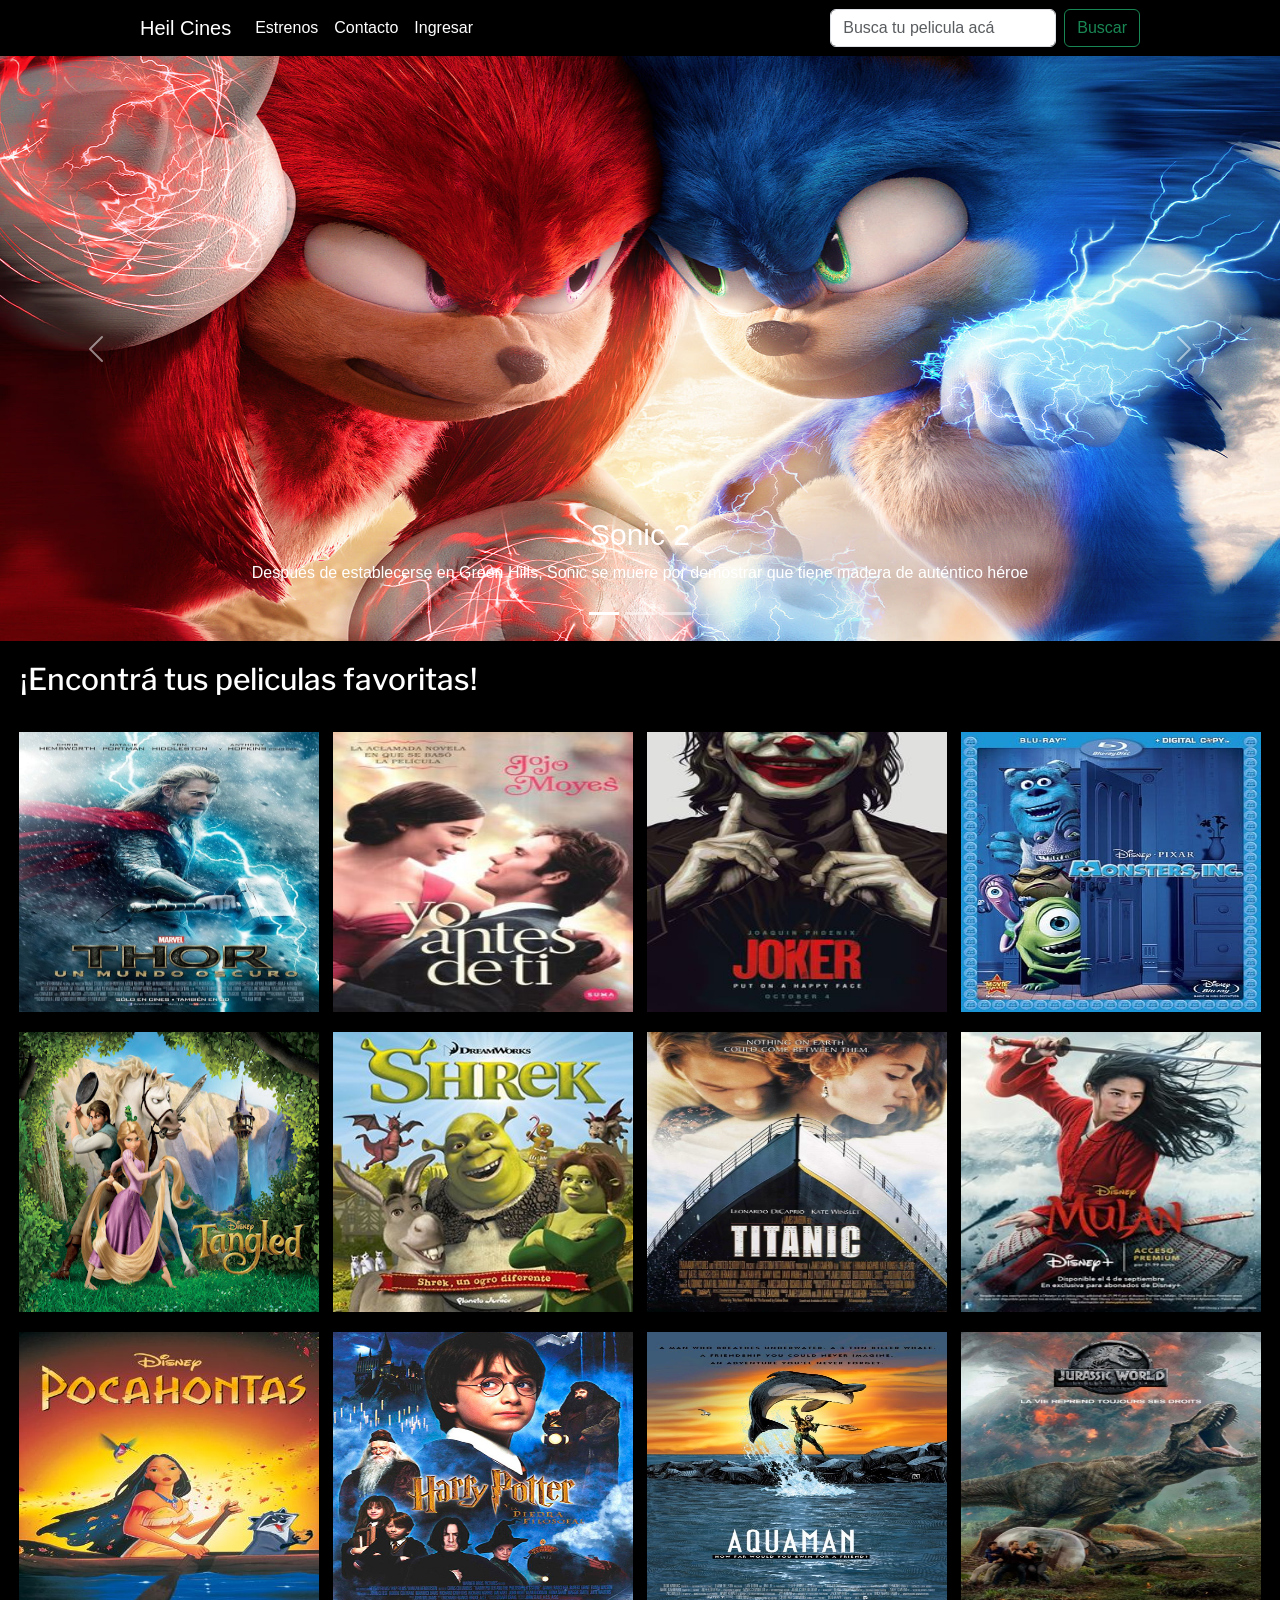
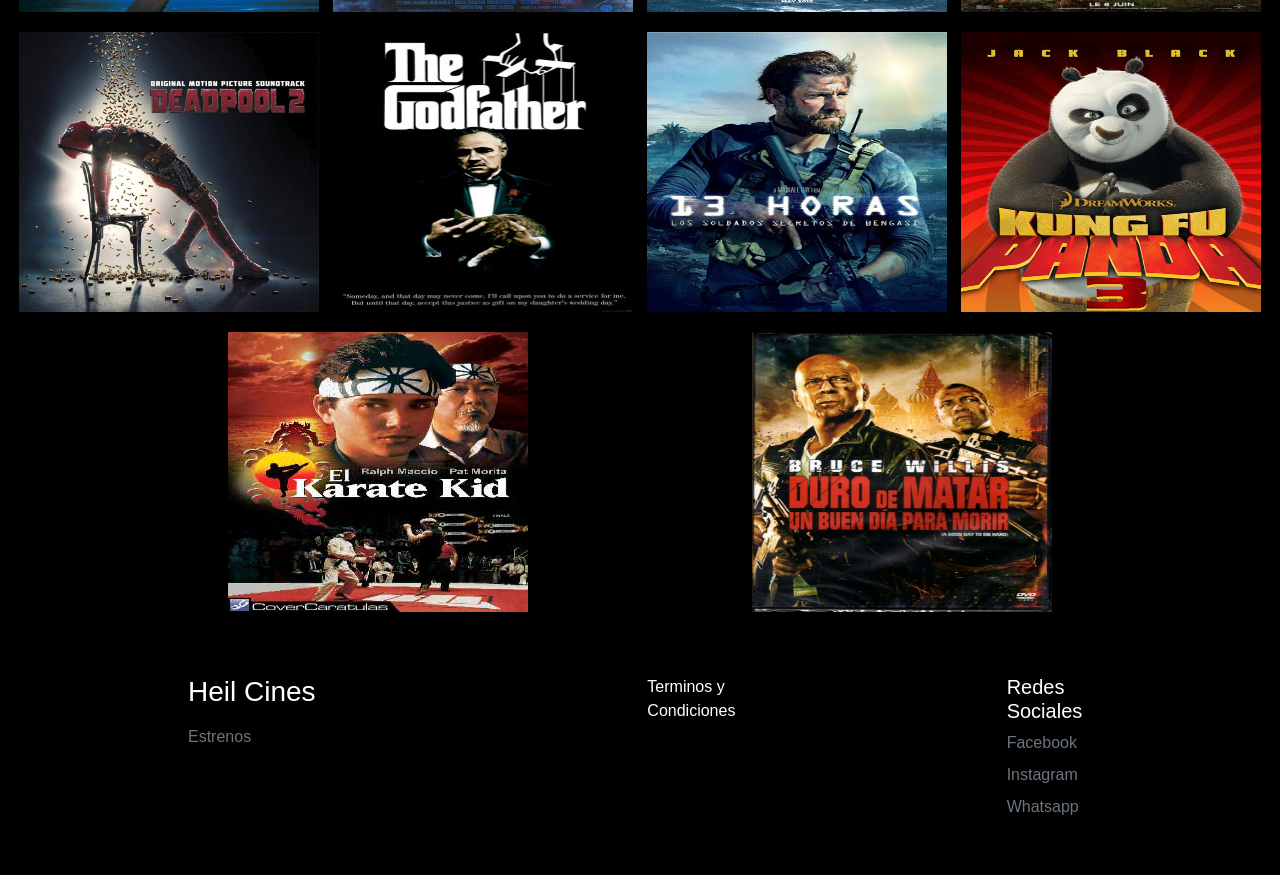
==== index.html @ d52f403f "Initial commit" ====
<!DOCTYPE html>
<html lang="en">
<head>
    <meta charset="UTF-8">
    <meta http-equiv="X-UA-Compatible" content="IE=edge">
    <meta name="viewport" content="width=device-width, initial-scale=1.0">

    <!----Keywords----->
    <meta name="Keywords" content="Cine, Cines, Peliculas, Estrenos, Comedia, Acción, Aventura, próximos estrenos, nuevas peliculas, proximos lanzamientos">


    <!-----Description----->
    <meta name="description" content="Este es el inicio de la página de Peliculas de Heil Cines">


    <!----- Link a estilos bootstrap------>
    <link href="https://cdn.jsdelivr.net/npm/bootstrap@5.1.3/dist/css/bootstrap.min.css" rel="stylesheet" integrity="sha384-1BmE4kWBq78iYhFldvKuhfTAU6auU8tT94WrHftjDbrCEXSU1oBoqyl2QvZ6jIW3" crossorigin="anonymous">


    <!-------Link a estilos propios------->
    <link rel="stylesheet" href="./css/style.css">

    <!---Favicon--->
    <link rel="icon" href="./img/HeilCines.png">


    <!----Title---->
    <title>Heil Cines - Inicio </title>
</head>
<body>
         <header>
            <nav class="navbar navbar-expand-lg navbar-dark bg-#000000">
                <div class="container-fluid">
                  <button class="navbar-toggler" type="button" data-bs-toggle="collapse" data-bs-target="#navbarTogglerDemo03" aria-controls="navbarTogglerDemo03" aria-expanded="false" aria-label="Toggle navigation">
                    <span class="navbar-toggler-icon"></span>
                  </button>
                  <div class="logo-top">
                  <a class="navbar-brand" href="index.html">Heil Cines</a>
                </div>
                  <div class="collapse navbar-collapse" id="navbarTogglerDemo03">
                    <ul class="navbar-nav me-auto mb-2 mb-lg-0">
                      <li class="nav-item">
                        <a class="nav-link active" aria-current="page" href="./pages/estrenos.html">Estrenos</a>
                      </li>
                      <li class="nav-item">
                        <a class="nav-link active" href="./pages/contacto.html">Contacto</a>
                      </li>
                      <li class="nav-item">
                        <a class="nav-link active" href="./pages/sesion.html">Ingresar</a>
                      </li>
                    </ul>
                    <form class="d-flex">
                      <input class="form-control me-2" type="search" placeholder="Busca tu pelicula acá" aria-label="Search">
                      <button class="btn btn-outline-success" type="submit">Buscar</button>
                    </form>
                  </div>
                </div>
              </nav>
        </header>
        

    <main>
        <div class="container-img">

        
            <div id="carouselExampleCaptions" class="carousel slide" data-bs-ride="carousel">
                <div class="carousel-indicators">
                <button type="button" data-bs-target="#carouselExampleCaptions" data-bs-slide-to="0" class="active" aria-current="true" aria-label="Slide 1"></button>
                <button type="button" data-bs-target="#carouselExampleCaptions" data-bs-slide-to="1" aria-label="Slide 2"></button>
                <button type="button" data-bs-target="#carouselExampleCaptions" data-bs-slide-to="2" aria-label="Slide 3"></button>
                </div>
                <div class="carousel-inner align-items-center justify-content-center">
                <div class="carousel-item active">
                    <img src="./img/sonic2.jpg" class="d-block w-100" alt="...">
                    <div class="carousel-caption">
                    <h5>Sonic 2</h5>
                    <p>Después de establecerse en Green Hills, Sonic se muere por demostrar que tiene madera de auténtico héroe</p>
                    </div>
                </div>
                <div class="carousel-item">
                    <img src="./img/batman-jpg.jpg" class="d-block w-100" alt="...">
                    <div class="carousel-caption d-none d-md-block">
                    <h5>Batman</h5>
                    <p>Cuando un asesino se dirige a la élite de Gotham con una serie de maquinaciones sádicas, un rastro de pistas crípticas envía Batman a una investigación en los bajos fondos.</p>
                    </div>
                </div>
                <div class="carousel-item">
                    <img src="./img/cangrejonegro-jpg.jpg" class="d-block w-100" alt="...">
                    <div class="carousel-caption d-none d-md-block">
                    <h5>Cangrejo Negro</h5>
                    <p>Para poner fin a una guerra apocalíptica y salvar a su hija, una soldado emprende una misión desesperada: transportar un cargamento ultrasecreto por un mar helado.</p>
                    </div>
                </div>
                </div>
                <button class="carousel-control-prev" type="button" data-bs-target="#carouselExampleCaptions" data-bs-slide="prev">
                <span class="carousel-control-prev-icon" aria-hidden="true"></span>
                <span class="visually-hidden">Previous</span>
                </button>
                <button class="carousel-control-next" type="button" data-bs-target="#carouselExampleCaptions" data-bs-slide="next">
                <span class="carousel-control-next-icon" aria-hidden="true"></span>
                <span class="visually-hidden">Next</span>
                </button>
            </div>
        </div>

        <section class="content1">
            <div>
                <h2>¡Encontrá tus peliculas favoritas!</h2>
            </div>
                <div class="peliculas1">
                
                    <img src="./img/thor.png" alt="Pelicula Thor">
                    <img src="./img/Yoantesdeti.jpg" alt="Pelicula Yo antes de ti">
                    <img src="./img/joker.jpg" alt="Pelicula Joker">
                    <img src="./img/monstersinc.jpg" alt="Pelicula Monster Inc">
                    <img src="./img/enredados.jpg" alt="Pelicula Enredados">
                    <img src="./img/shrek.jpg" alt="Pelicula Shrek">
                    <img src="./img/titanic.jpg" alt="Pelicula Titanic">
                    <img src="./img/mulan.jpg" alt="Pelicula Mulan">
                    <img src="./img/pocahontas.jpg" alt="Pelicula Pocahontas">
                    <img src="./img/harrypotter.jpg" alt="Pelicula Harry Potter">
                    <img src="./img/aquaman.jpg" alt="Pelicula Aquaman">
                    <img src="./img/jurassicwordl.jpg" alt="Pelicula JurassicWorld">
                    <img src="./img/deadpool2,jpg.jpg" alt="Pelicula Deadpool2">
                    <img src="./img/elpadrino.jpg" alt="Pelicula El Padrino">
                    <img src="./img/13horas.jpg" alt="Pelicula 13 horas">
                    <img src="./img/kungfupanda.jpg" alt="Pelicula Kung fu Panda">
                    <img src="./img/karatekid.jpg" alt="Pelicula Karatekid">
                    <img src="./img/durodematar.jpg" alt="Pelicula Duro de Matar">
                </div>
           

        </section>
    

    </main>
    <footer class="container-fluid">
        
        <div class="row p-5 bg-seconday text-white">

            <div class="col-xs-12 col-md-6 col-lg-4">
                <div class="logo">

                
                <p class="h3 mb-3">Heil Cines</p>
                <div class="mb-3">
                    <a class="text-secondary text-decoration-none" href="./pages/estrenos.html">Estrenos</a>
                </div>
            </div>
            </div>
            <div class="col-xs-12 col-md-6 col-lg-4">
                <div class="terminos">
                <a class="text-white text-decoration-none" href="#">Terminos y Condiciones</a>
            </div>
        </div>
            <div class="col-xs-12 col-md-6 col-lg-4">
                <div class="redes">
                <p class="h5">Redes Sociales</p>
                <div class="mb-2">
                    <a class="text-secondary text-decoration-none" href="https://www.facebook.com/" target="_blank">Facebook</a>
                
            </div>
                <div class="mb-2">
                    <a class="text-secondary text-decoration-none" href="https://www.instagram.com/" target="_blank">Instagram</a>
                </div>
                <div class="mb-2">
                    <a class="text-secondary text-decoration-none" href="https://web.whatsapp.com/" target="_blank">Whatsapp</a>
                </div>
            </div>
            </div>

        </div>

        
     </footer>


     <!-----Link a script de Bootstrap------>
     <script src="https://cdn.jsdelivr.net/npm/bootstrap@5.1.3/dist/js/bootstrap.bundle.min.js" integrity="sha384-ka7Sk0Gln4gmtz2MlQnikT1wXgYsOg+OMhuP+IlRH9sENBO0LRn5q+8nbTov4+1p" crossorigin="anonymous"></script>

</body>
</html>
---- css/style.css ----
@import url("https://fonts.googleapis.com/css2?family=Libre+Franklin:wght@100&display=swap");
* {
  margin: 0;
  padding: 0;
  box-sizing: border-box;
  font-family: 'Anek Tamil', sans-serif; }

body {
  background-color: black;
  background-attachment: fixed;
  background-size: cover;
  height: 600px;
  width: 100%; }

.slide img {
  height: 65vh; }

h5 {
  font-size: 30px; }

.carousel-caption1 p {
  font-size: 20px; }

.container-fluid {
  width: 80%; }
  .container-fluid .redes {
    margin-left: 200px; }
  .container-fluid .terminos {
    padding-left: 150px; }

.footer-gral {
  display: flex;
  flex-direction: column; }

@media screen and (min-width: 768px) {
  .footer-gral {
    flex-direction: row; } }

.peliculas1 {
  display: flex;
  flex-wrap: wrap;
  justify-content: space-evenly;
  padding: 5px; }
  .peliculas1 img {
    height: 300px;
    width: 300px;
    max-height: 400px;
    max-width: 400px;
    padding: 10px 0px; }

.content1 h2 {
  font-family: 'Libre Franklin', sans-serif;
  display: flex;
  margin: 20px 0px 20px 20px;
  font-size: 30px;
  color: white; }

.body-grid {
  background-color: #000000;
  width: 100%;
  margin: 0 auto;
  padding: 3px;
  display: grid;
  grid-template-columns: 50% 50%;
  grid-template-areas: "header1 header1" "img-prin img-prin" "main main" "footer footer"; }
  .body-grid .img-prin {
    grid-area: img-prin;
    height: 65vh;
    background-image: url(../img/moonfall.jpg); }
  .body-grid .header-estr {
    grid-area: header1; }
  .body-grid .estrenos-m {
    grid-area: main;
    background-color: #000000; }
  .body-grid .footer-estr {
    grid-area: footer;
    background-color: #000000; }

.img, .estrenos .la-abuela img, .estrenos .red img {
  color: #ffffff;
  width: 280px;
  height: 100%; }

.pelis, .main-peli1 .mid-peli1, .main-peli2 .mid-peli2, .mid-peli {
  margin: 0 auto;
  width: 60%;
  padding: 35px;
  color: #ffffff; }

.spiderman {
  min-width: 270px; }

.h1-estr {
  font-size: 30px;
  color: #b2b2b2;
  text-transform: uppercase;
  margin: 20px 10px 10px 30px;
  font-family: 'Libre Franklin', sans-serif; }

.estrenos {
  display: flex;
  justify-content: space-evenly;
  margin: 0px auto 0px auto;
  background-color: black;
  padding: 20px 0;
  height: 500px;
  margin-bottom: -100px; }

.librodelaselva {
  min-width: 280px;
  transition: all 0.3 ease-in-out; }
  .librodelaselvahover {
    transform: scale(2, 0.5); }

.main-peli1 {
  background-image: url(../img/fondolibro.jpg);
  background-position: center; }
  .main-peli1 .iframe-peli1 {
    width: 562px;
    margin: 0 auto; }
  .main-peli1 .peli1 {
    width: 100%;
    display: flex;
    justify-content: center;
    margin-bottom: 30px; }
  .main-peli1 .peli1 h2 {
    padding: 10px;
    text-transform: uppercase; }
  .main-peli1 .peli1 p {
    padding: 10px;
    text-indent: 10px; }

.main-peli2 {
  background-image: url(../img/fondospiderman.jpg);
  background-position: center;
  background-size: cover;
  margin-bottom: 30px; }
  .main-peli2 .mid-peli2 .iframe-peli2 {
    width: 562px;
    margin: 0 auto; }
  .main-peli2 .peli2 {
    width: 100%;
    display: flex;
    justify-content: center;
    margin-bottom: 30px; }
  .main-peli2 h2 {
    padding: 10px;
    text-transform: uppercase; }
  .main-peli2 p {
    padding: 10px;
    text-indent: 10px; }

.main-peli3 {
  background-image: url(../img/avenger-fondo.jpg); }

.main-peli4 {
  background-image: url(../img/la-abuela-fondo.jpg);
  background-position: center; }

.main-peli5 {
  background-image: url(../img/red-fondo.jpg);
  background-position: center; }

.hastaque img {
  width: 280px; }

.main-peli6 {
  background-image: url(../img/hastaque-fondo.jpg); }

.mid-peli .iframe-peli {
  width: 562px;
  margin: 0 auto; }

.mid-peli .peli {
  width: 100%;
  display: flex;
  justify-content: center;
  margin-bottom: 30px; }
  .mid-peli .peli h2 {
    padding: 10px;
    text-transform: uppercase; }
  .mid-peli .peli p {
    padding: 10px;
    text-indent: 10px;
    text-align: start; }
  .mid-peli .peli img {
    width: 30%; }

.form-contacto {
  color: #ffffff;
  background: #000000;
  width: 400px;
  padding: 30px;
  margin: auto;
  margin-top: 100px;
  border-radius: 4px;
  margin-bottom: 100px; }
  .form-contacto h2 {
    font-size: 30px;
    margin-bottom: 20px; }
  .form-contacto .controls {
    color: #ffffff;
    width: 100%;
    background-color: #000000;
    padding: 10px;
    border-radius: 4px;
    border: 1px solid #ffffff;
    font-size: 18px; }
  .form-contacto p {
    height: 20px;
    text-align: center;
    font-size: 18px; }
  .form-contacto a {
    color: #ffffff;
    text-decoration: none; }
  .form-contacto a:hover {
    color: #ffffff;
    text-decoration: underline; }
  .form-contacto .opciones {
    margin-bottom: 25px;
    margin: 0px 6px 12px 0px; }
  .form-contacto .textarea {
    color: white;
    background: #000000;
    border: 1px solid #ffffff;
    font-size: 15px;
    width: 340px;
    height: 100px; }
  .form-contacto .botons {
    width: 100%;
    background-color: #1f53c5;
    border: none;
    padding: 12px;
    color: white;
    margin: 16px 0;
    font-size: 16px; }
  .form-contacto .enviar input:hover {
    background-color: lightslategray; }

.main-sesion {
  display: flex;
  flex-wrap: wrap;
  align-items: center;
  justify-content: center;
  margin-top: 100px;
  margin-bottom: 100px; }

.login-box {
  display: flex;
  flex-wrap: wrap;
  width: 320px;
  height: 420px;
  background: #000;
  color: #fff;
  box-sizing: border-box;
  padding: 70px 30px;
  justify-content: center;
  align-items: center;
  align-content: center; }

.login-box .avatar {
  width: 100px;
  height: 100px;
  border-radius: 50%; }

.login-box h1 {
  margin: 0;
  padding: 0 0 20px;
  text-align: center;
  font-size: 22px; }

.login-box label {
  margin: 0;
  padding: 0;
  font-weight: bold;
  display: block; }

.login-box input {
  width: 100%;
  margin-bottom: 20px; }

.login-box input[type="text"], .login-box input[type="password"] {
  border: none;
  border-bottom: 1px solid #fff;
  background: transparent;
  outline: none;
  height: 40px;
  color: #fff;
  font-size: 16px; }

.login-box input[type="submit"] {
  border: none;
  outline: none;
  height: 40px;
  background: #b80f22;
  color: #fff;
  font-size: 18px;
  border-radius: 20px; }

.login-box input[type="submit"]:hover {
  cursor: pointer;
  background: #ffc107;
  color: #000; }

.login-box a {
  text-decoration: none;
  font-size: 12px;
  line-height: 20px;
  color: darkgrey; }

.login-box a:hover {
  color: #fff; }
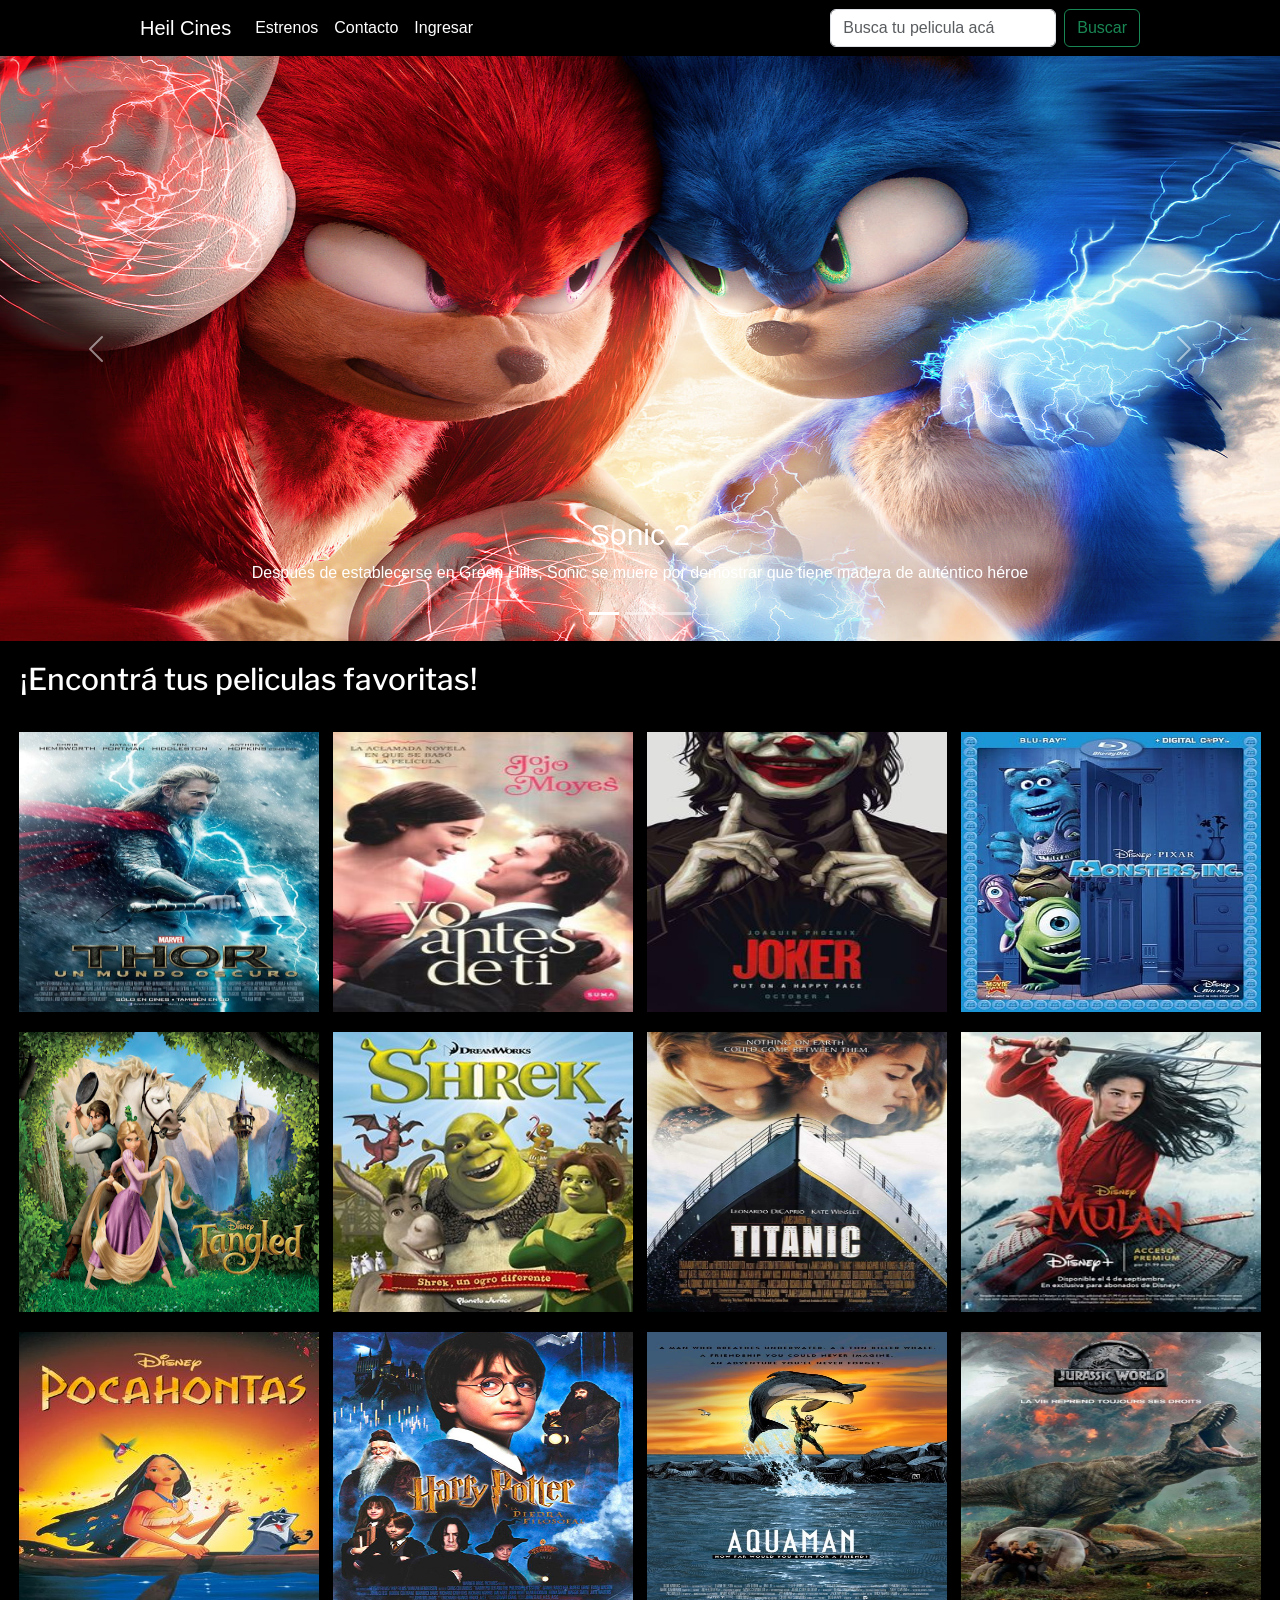
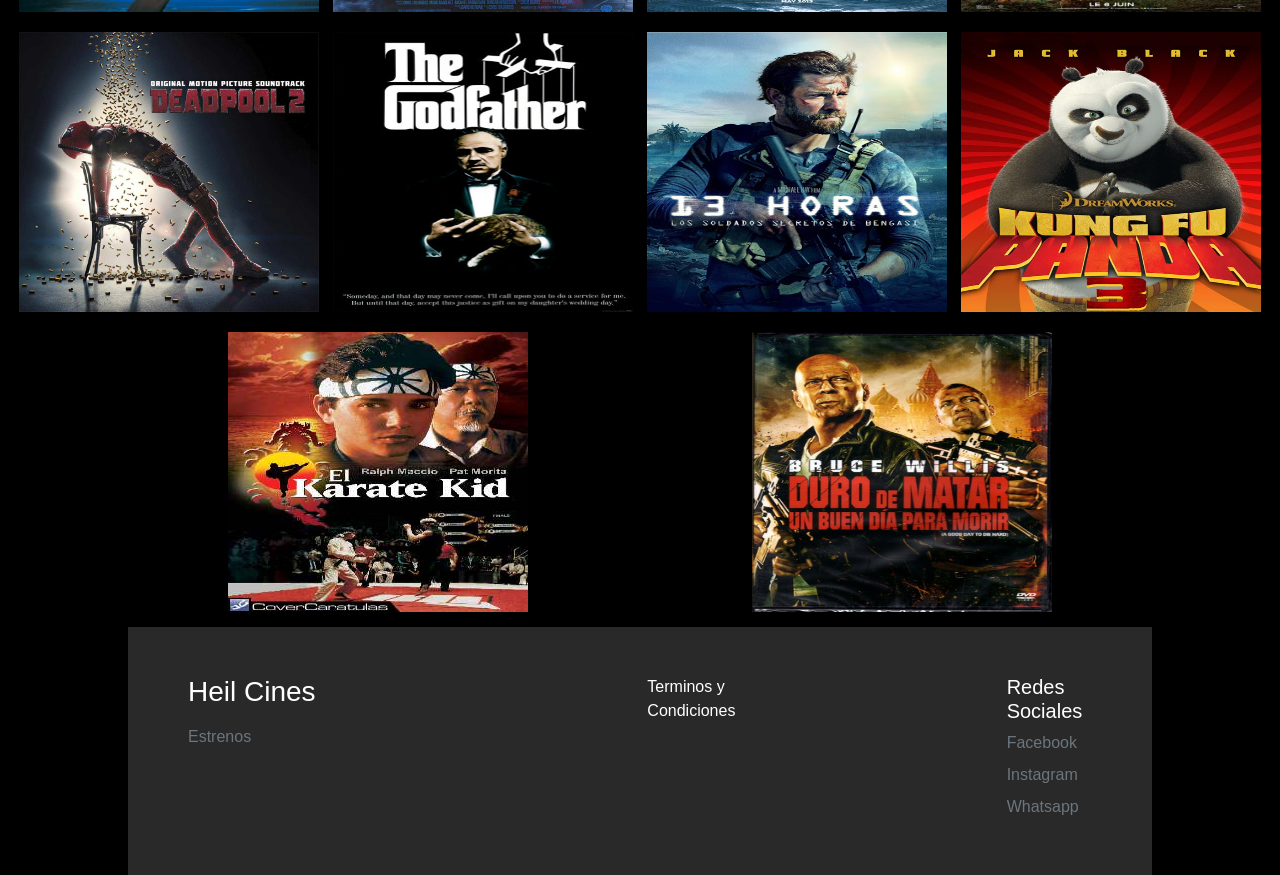
==== commit 2486263b: "Ultimo cmmit" ====
--- a/index.html
+++ b/index.html
@@ -40,7 +40,7 @@
                   <div class="collapse navbar-collapse" id="navbarTogglerDemo03">
                     <ul class="navbar-nav me-auto mb-2 mb-lg-0">
                       <li class="nav-item">
-                        <a class="nav-link active" aria-current="page" href="./pages/estrenos.html">Estrenos</a>
+                        <a class="nav-link active" aria-current="page" href="./pages/cartelera.html">Estrenos</a>
                       </li>
                       <li class="nav-item">
                         <a class="nav-link active" href="./pages/contacto.html">Contacto</a>
@@ -135,6 +135,7 @@
 
     </main>
     <footer class="container-fluid">
+
         
         <div class="row p-5 bg-seconday text-white">
 
@@ -170,6 +171,7 @@
             </div>
 
         </div>
+   
 
         
      </footer>
--- a/css/style.css
+++ b/css/style.css
@@ -28,13 +28,8 @@
   .container-fluid .terminos {
     padding-left: 150px; }
 
-.footer-gral {
-  display: flex;
-  flex-direction: column; }
-
-@media screen and (min-width: 768px) {
-  .footer-gral {
-    flex-direction: row; } }
+footer {
+  background-color: #292929; }
 
 .peliculas1 {
   display: flex;
@@ -61,23 +56,44 @@
   margin: 0 auto;
   padding: 3px;
   display: grid;
-  grid-template-columns: 50% 50%;
-  grid-template-areas: "header1 header1"- "img-prin img-prin"- "main main"- "footer footer"; }
+  grid-template-areas: "header"+ "img-prin"+ "h1-estr"+ "main"+ "footer"; }
   .body-grid .img-prin {
     grid-area: img-prin;
     height: 65vh;
-    background-image: url(../img/moonfall.jpg); }
-  .body-grid .header-estr {
-    grid-area: header1; }
-  .body-grid .estrenos-m {
+    background-image: url(../img/moonfall.jpg);
+    background-position: center; }
+  .body-grid .h1-estr {
+    grid-area: h1-estr;
+    display: flex;
+    justify-content: center; }
+  .body-grid header {
+    grid-area: header; }
+  .body-grid main {
     grid-area: main;
-    background-color: #000000; }
-  .body-grid .footer-estr {
+    background-color: #000000;
+    display: flex;
+    flex-wrap: wrap;
+    justify-content: space-evenly; }
+  .body-grid .estrenos {
+    display: flex;
+    flex-wrap: wrap;
+    justify-content: space-evenly;
+    padding: 5px; }
+  .body-grid footer {
     grid-area: footer;
-    background-color: #000000; }
+    background-color: #000000;
+    margin-top: 200px; }
+  .body-grid .estrenos {
+    display: flex;
+    flex-wrap: wrap;
+    justify-content: space-evenly; }
+    .body-grid .estrenos img {
+      width: 280px;
+      height: 100%; }
 
 .img, .estrenos .la-abuela img, .estrenos .red img {
   color: #ffffff;
@@ -240,6 +256,14 @@
   .form-contacto .enviar input:hover {
     background-color: lightslategray; }
 
+.footer-gral {
+  display: flex;
+  flex-direction: column; }
+
+@media screen and (min-width: 768px) {
+  .footer-gral {
+    flex-direction: wrap; } }
+
 .main-sesion {
   display: flex;
   flex-wrap: wrap;
